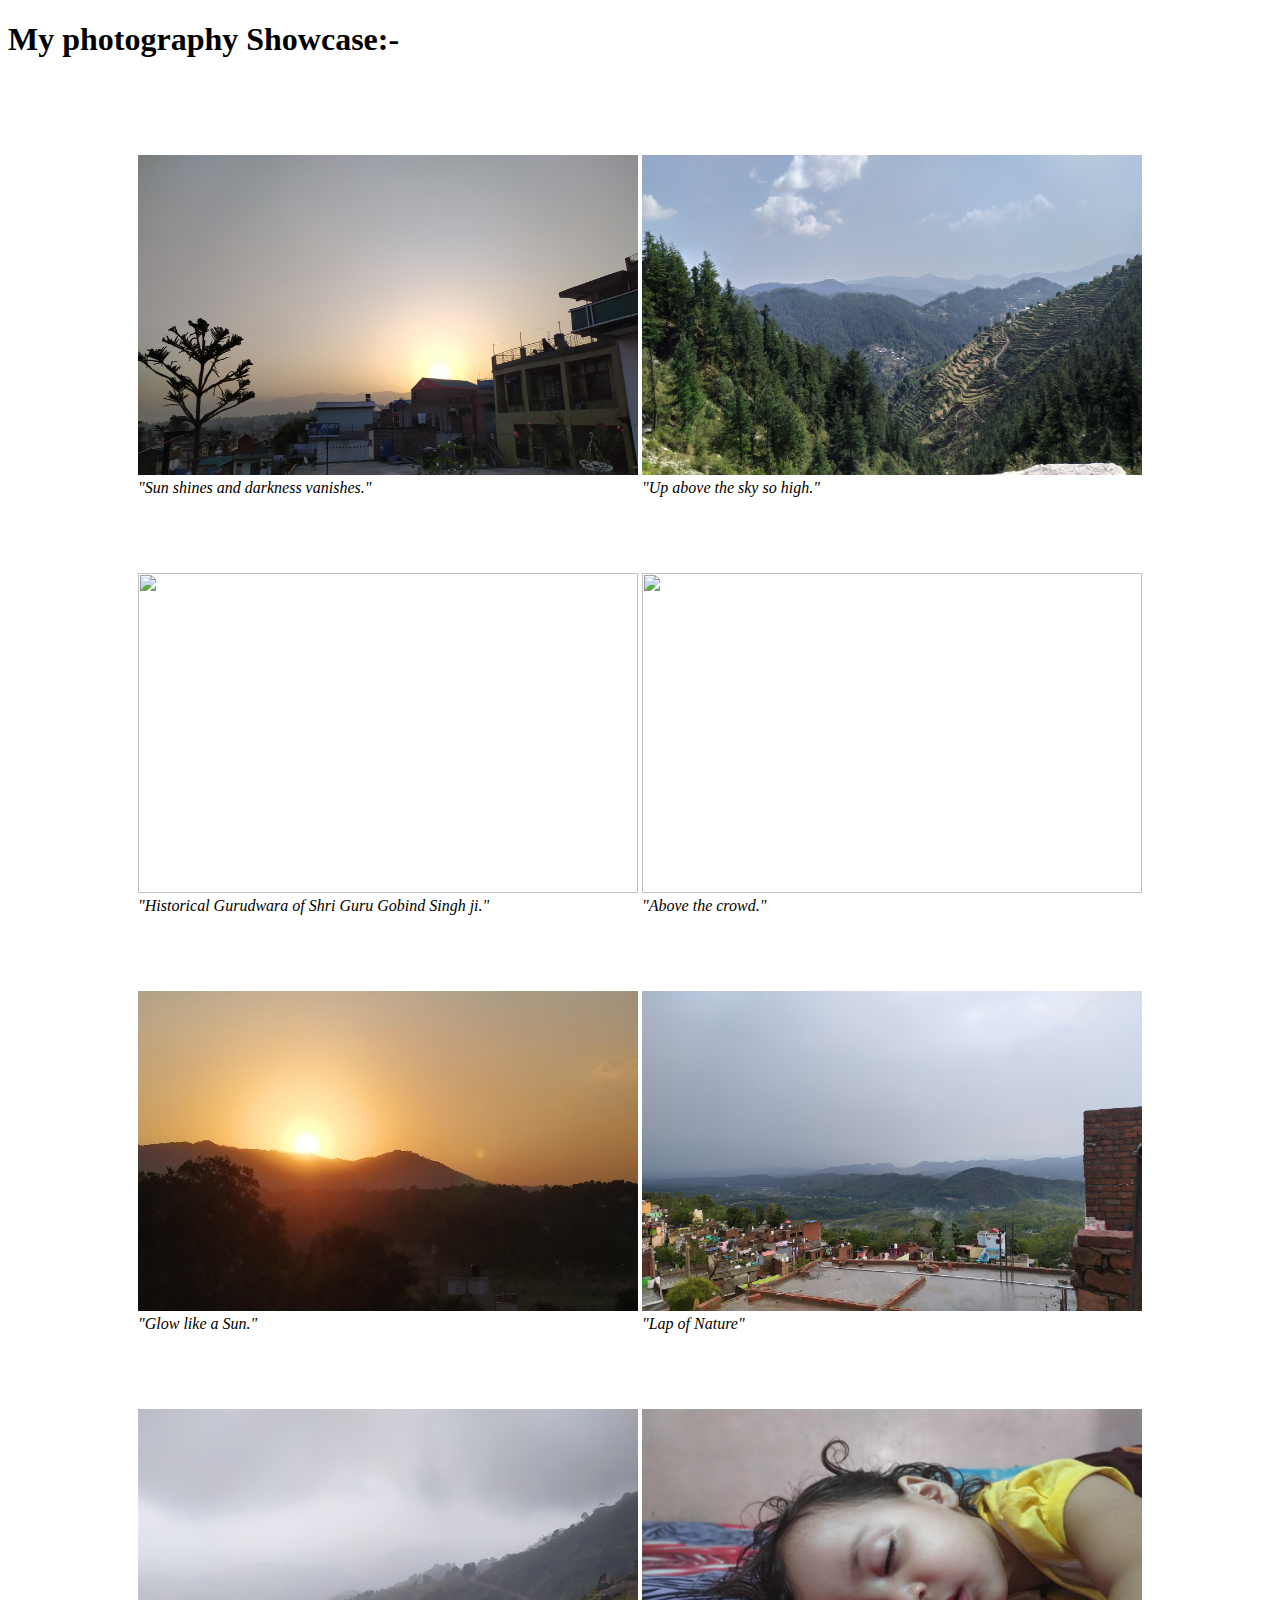
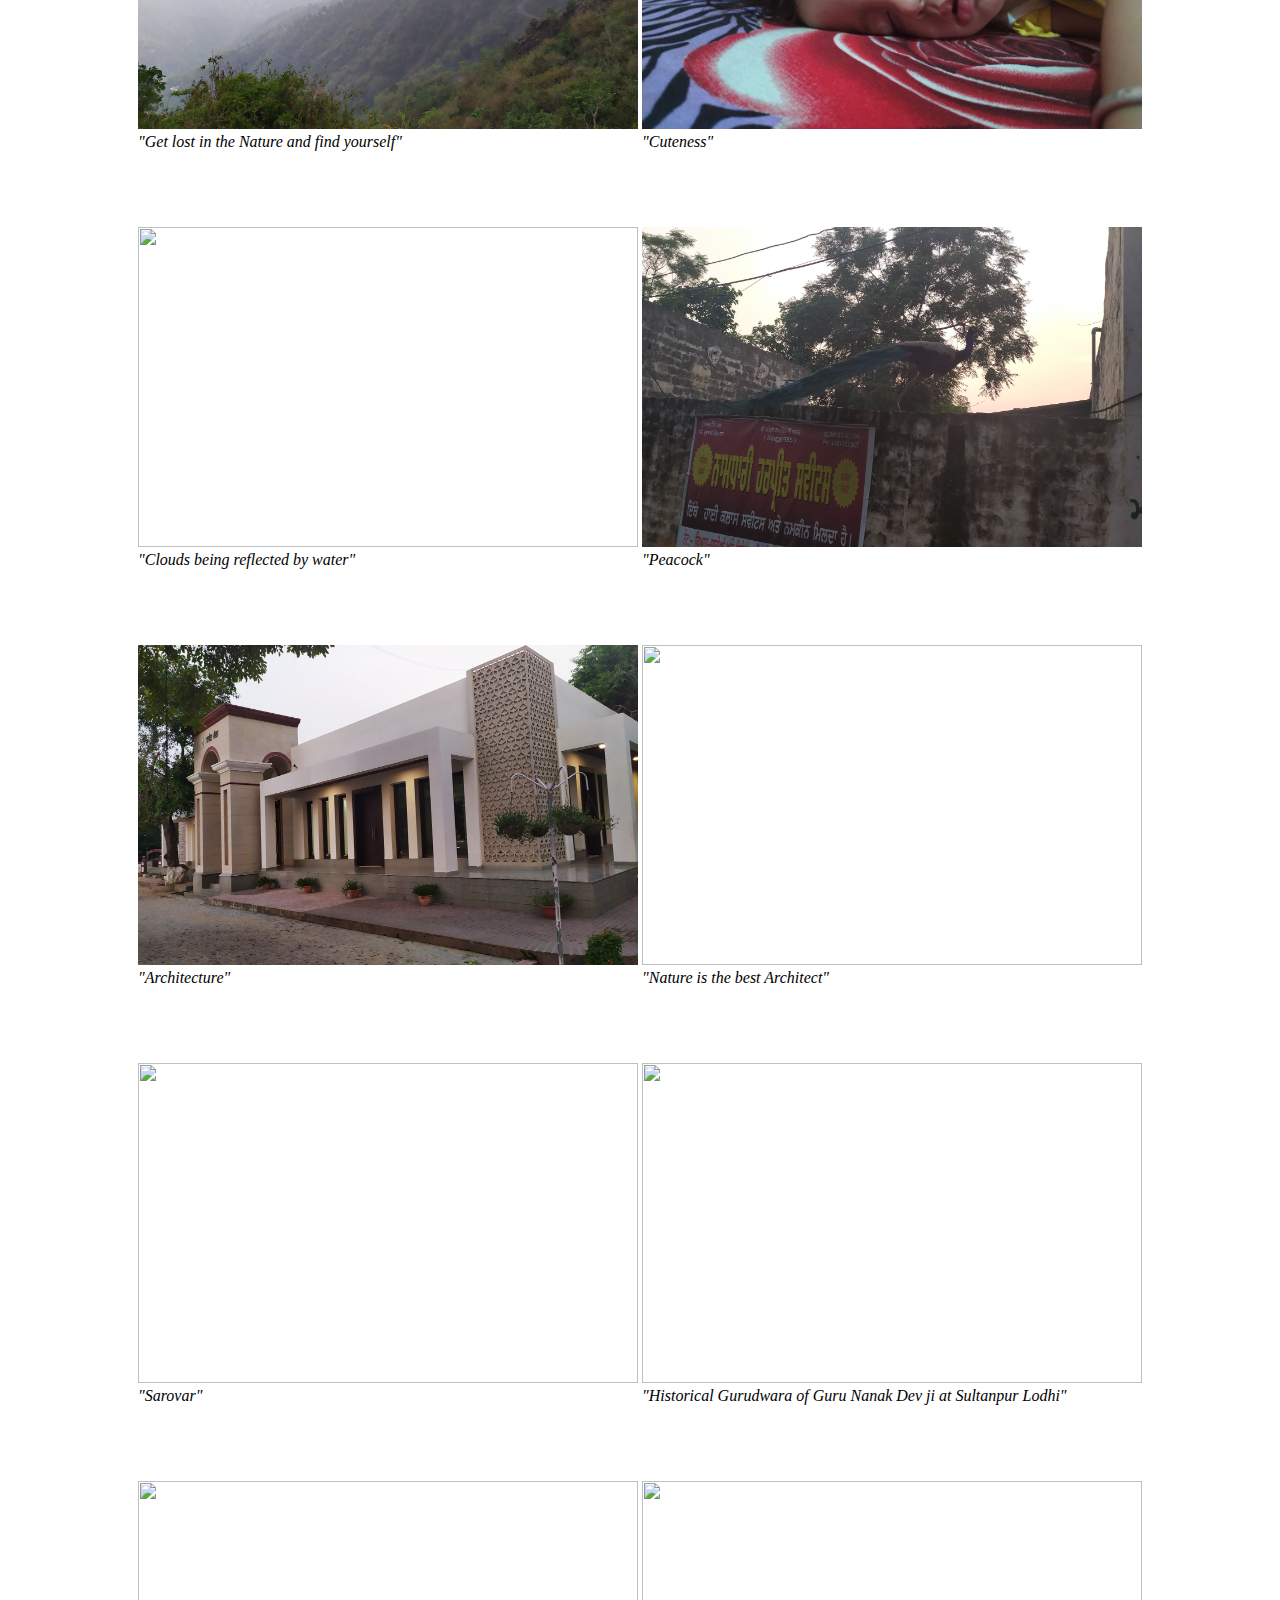
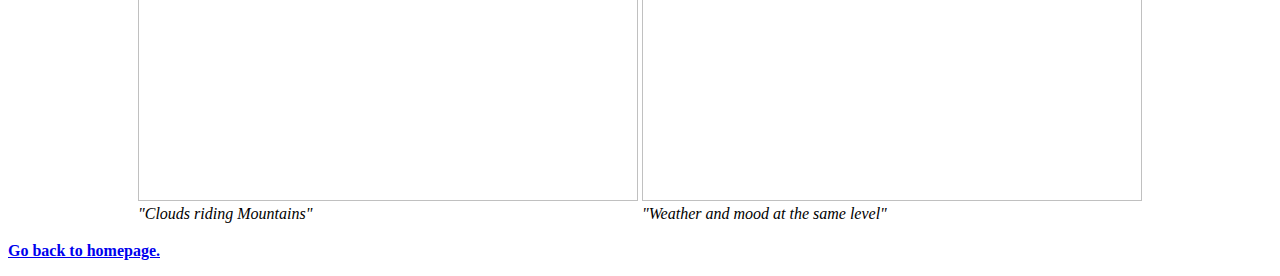
==== photography.html @ a8e8a14c "Add files via upload" ====
<!DOCTYPE html>
<html lang="en" dir="ltr">
  <head>
    <meta charset="utf-8">
    <title>photography</title>
  </head>
  <body>
    <h1>My photography Showcase:-</h1>
    <table align="center">
      <tr>
        <td>
          <br><br><br><br><img src="photography\IMG_20190614_054447.jpg" alt="" height="320" width="500"><br><em>"Sun shines and darkness vanishes."</em>
        </td>
        <td>
          <br><br><br><br><img src="photography\IMG_20190616_150940.jpg" alt="" height="320" width="500"><br><em>"Up above the sky so high."</em>
        </td>
      </tr>
      <tr>
        <td>
          <br><br><br><br><img src="photography\IMG_20190617_133935.jpg" alt="" height="320" width="500"><br><em>"Historical Gurudwara of Shri Guru Gobind Singh ji."</em>
        </td>
      <td>
        <br><br><br><br><img src="photography\IMG_20190621_160744.jpg" alt="" height="320" width="500"><br><em>"Above the crowd."</em>
      </td>
      </tr>
      <tr>
        <td><br><br><br><br><img src="photography\IMG_20190628_185431.jpg" alt="" height="320" width="500"><br><em>"Glow like a Sun."</em></td>
        <td><br><br><br><br><img src="photography\IMG_20190706_161333.jpg" alt="" height="320" width="500"><br><em>"Lap of Nature"</em></td>
      </tr>
      <tr>
        <td><br><br><br><br><img src="photography\IMG_20190708_144854.jpg" alt="" height="320" width="500"><br><em>"Get lost in the Nature and find yourself"</em></td>
        <td><br><br><br><br><img src="photography\IMG_20190710_123052.jpg" alt="" height="320" width="500"><br><em>"Cuteness"</em></td>
      </tr>
      <tr>
        <td><br><br><br><br><img src="photography\1.jpg" alt="" height="320" width="500"><br><em>"Clouds being reflected by water"</em></td>
        <td><br><br><br><br><img src="photography\3.jpg" alt="" height="320" width="500"><br><em>"Peacock"</em></td>
      </tr>
      <tr>
        <td><br><br><br><br><img src="photography\4.jpg" alt="" height="320" width="500"><br><em>"Architecture"</em></td>
        <td><br><br><br><br><img src="photography\10.jpg" alt="" height="320" width="500"><br><em>"Nature is the best Architect"</td>
      </tr>
      <tr>
        <td><br><br><br><br><img src="photography\5.jpg" alt="" height="320" width="500"><br><em>"Sarovar"</em></td>
        <td><br><br><br><br><img src="photography\6.jpg" alt="" height="320" width="500"><br><em>"Historical Gurudwara of Guru Nanak Dev ji at Sultanpur Lodhi"</em></td>
      </tr>
      <tr>
        <td><br><br><br><br><img src="photography\7.jpg" alt="" height="320" width="500"><br><em>"Clouds riding Mountains"</em></td>
        <td><br><br><br><br><img src="photography\9.jpg" alt="" height="320" width="500"><br><em>"Weather and mood at the same level"</em></td>
      </tr>

    </table>
    <p><b> <a href="index.html">Go back to homepage.</a> </b></p>
  </body>
</html>
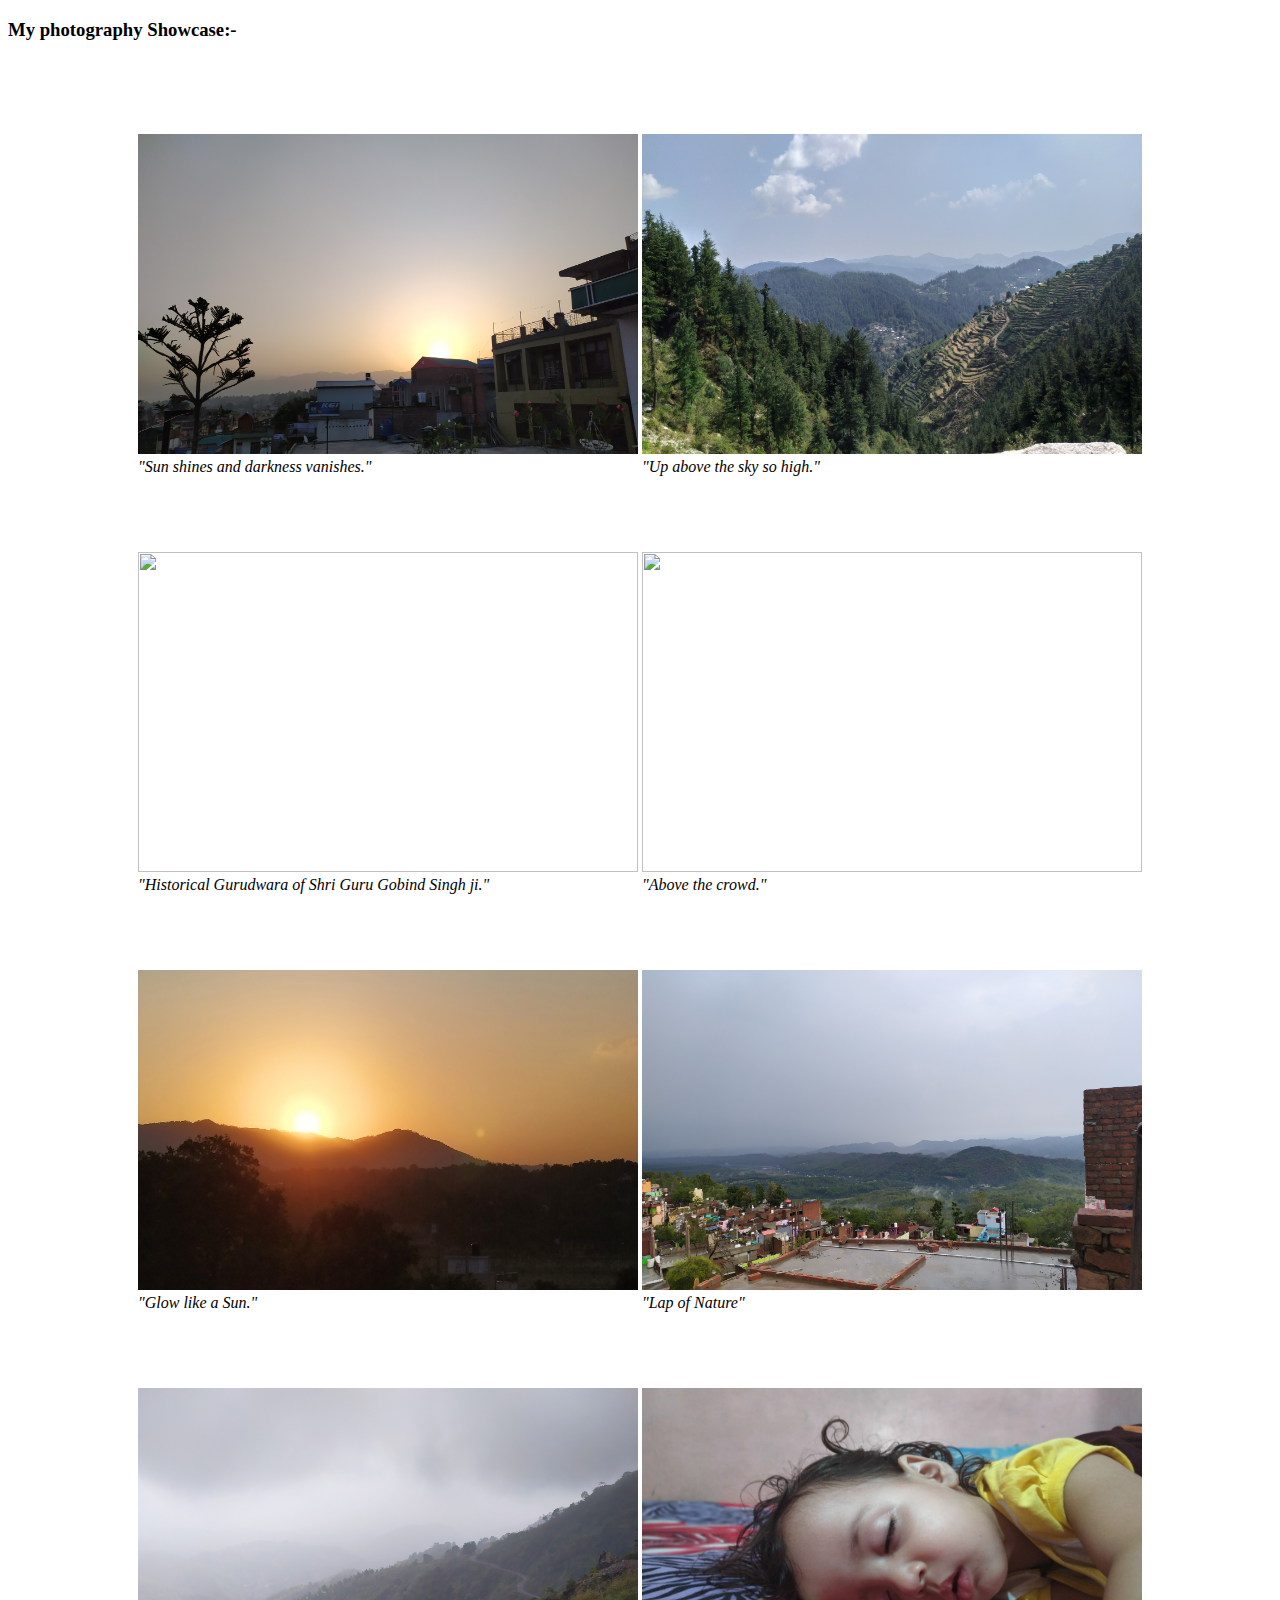
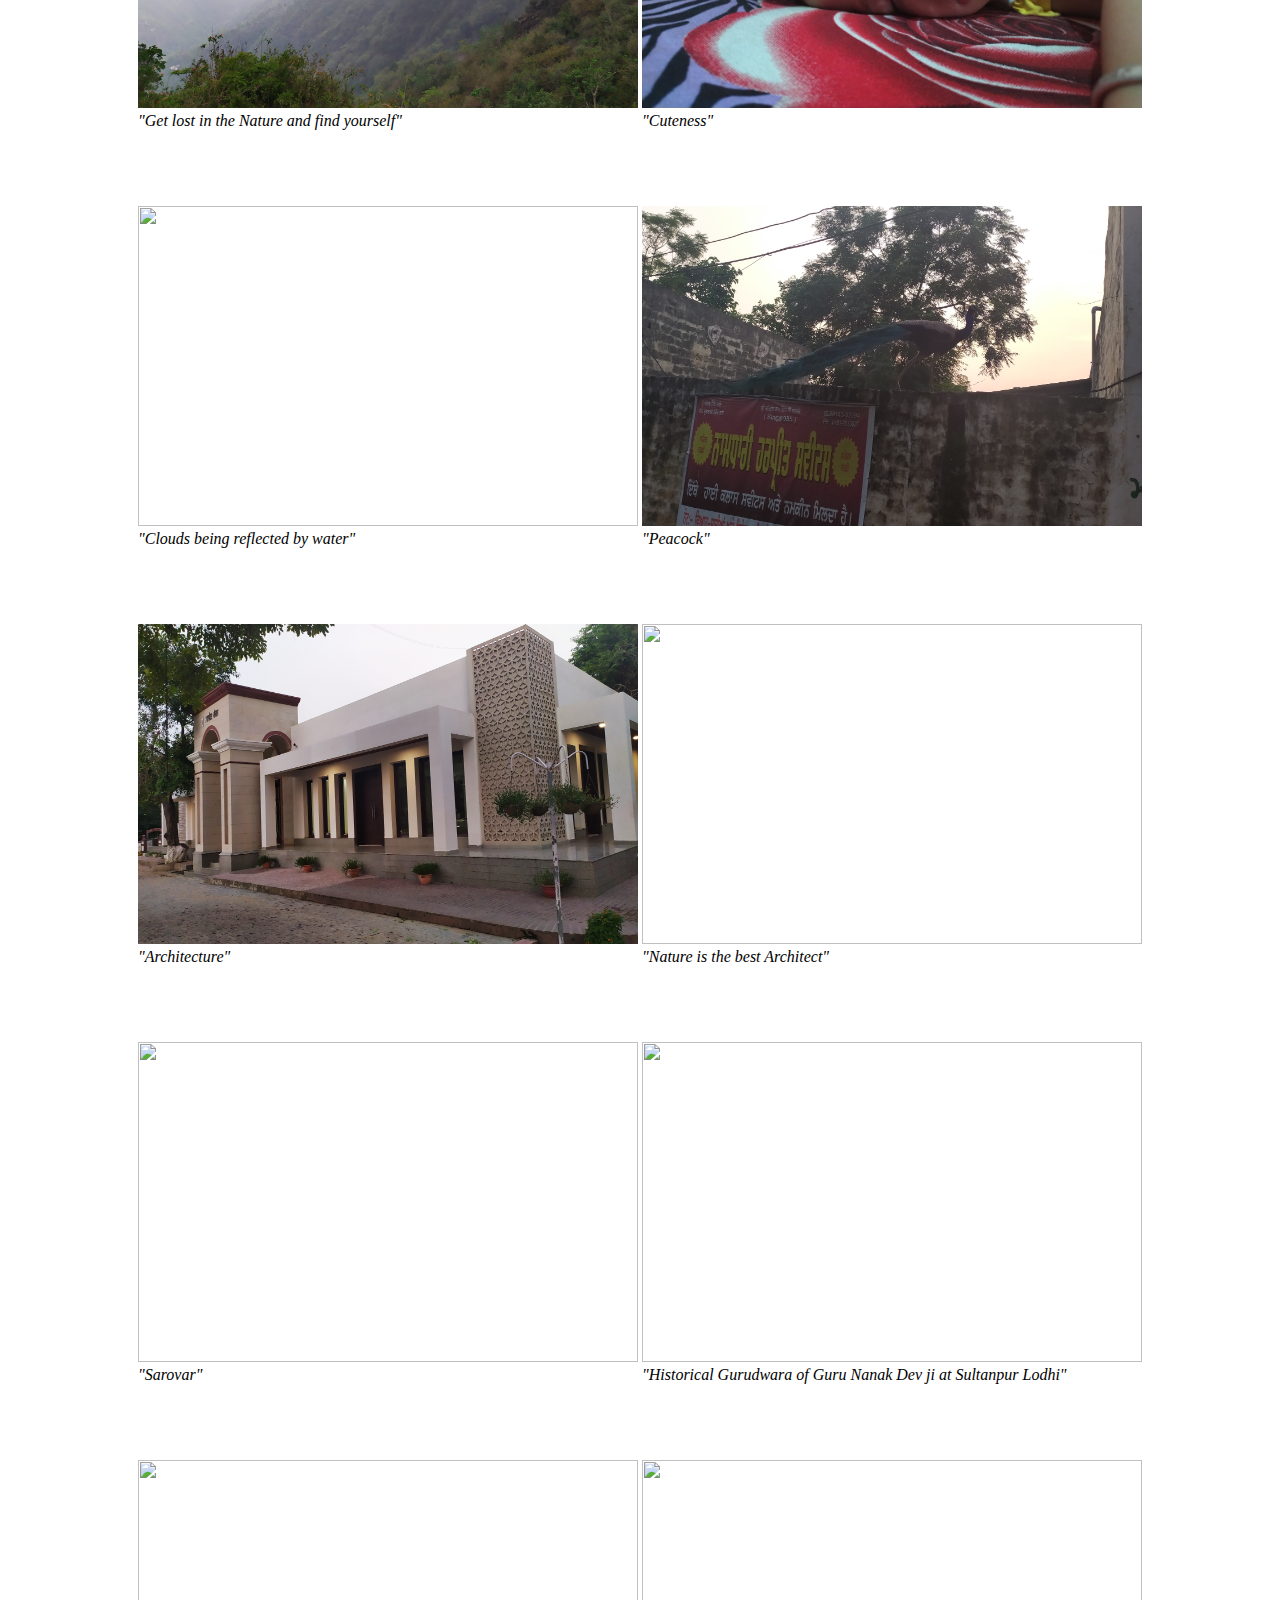
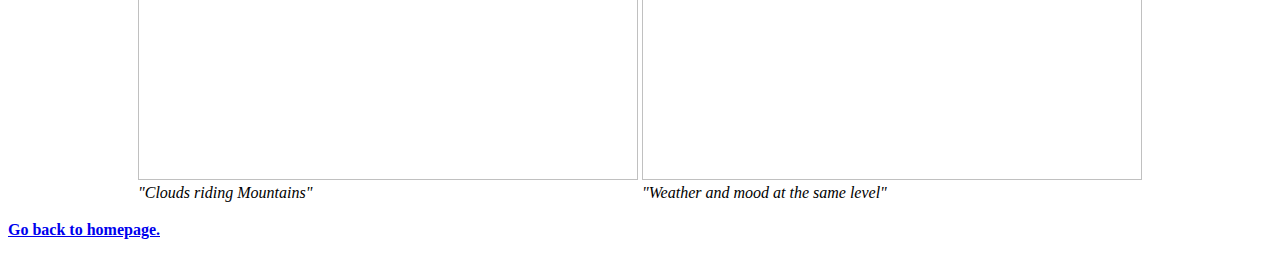
==== commit 938600d2: "Update photography.html" ====
--- a/photography.html
+++ b/photography.html
@@ -2,10 +2,11 @@
 <html lang="en" dir="ltr">
   <head>
     <meta charset="utf-8">
+    <link rel="stylesheet" href="css/index.css">
     <title>photography</title>
   </head>
   <body>
-    <h1>My photography Showcase:-</h1>
+    <h3>My photography Showcase:-</h3>
     <table align="center">
       <tr>
         <td>
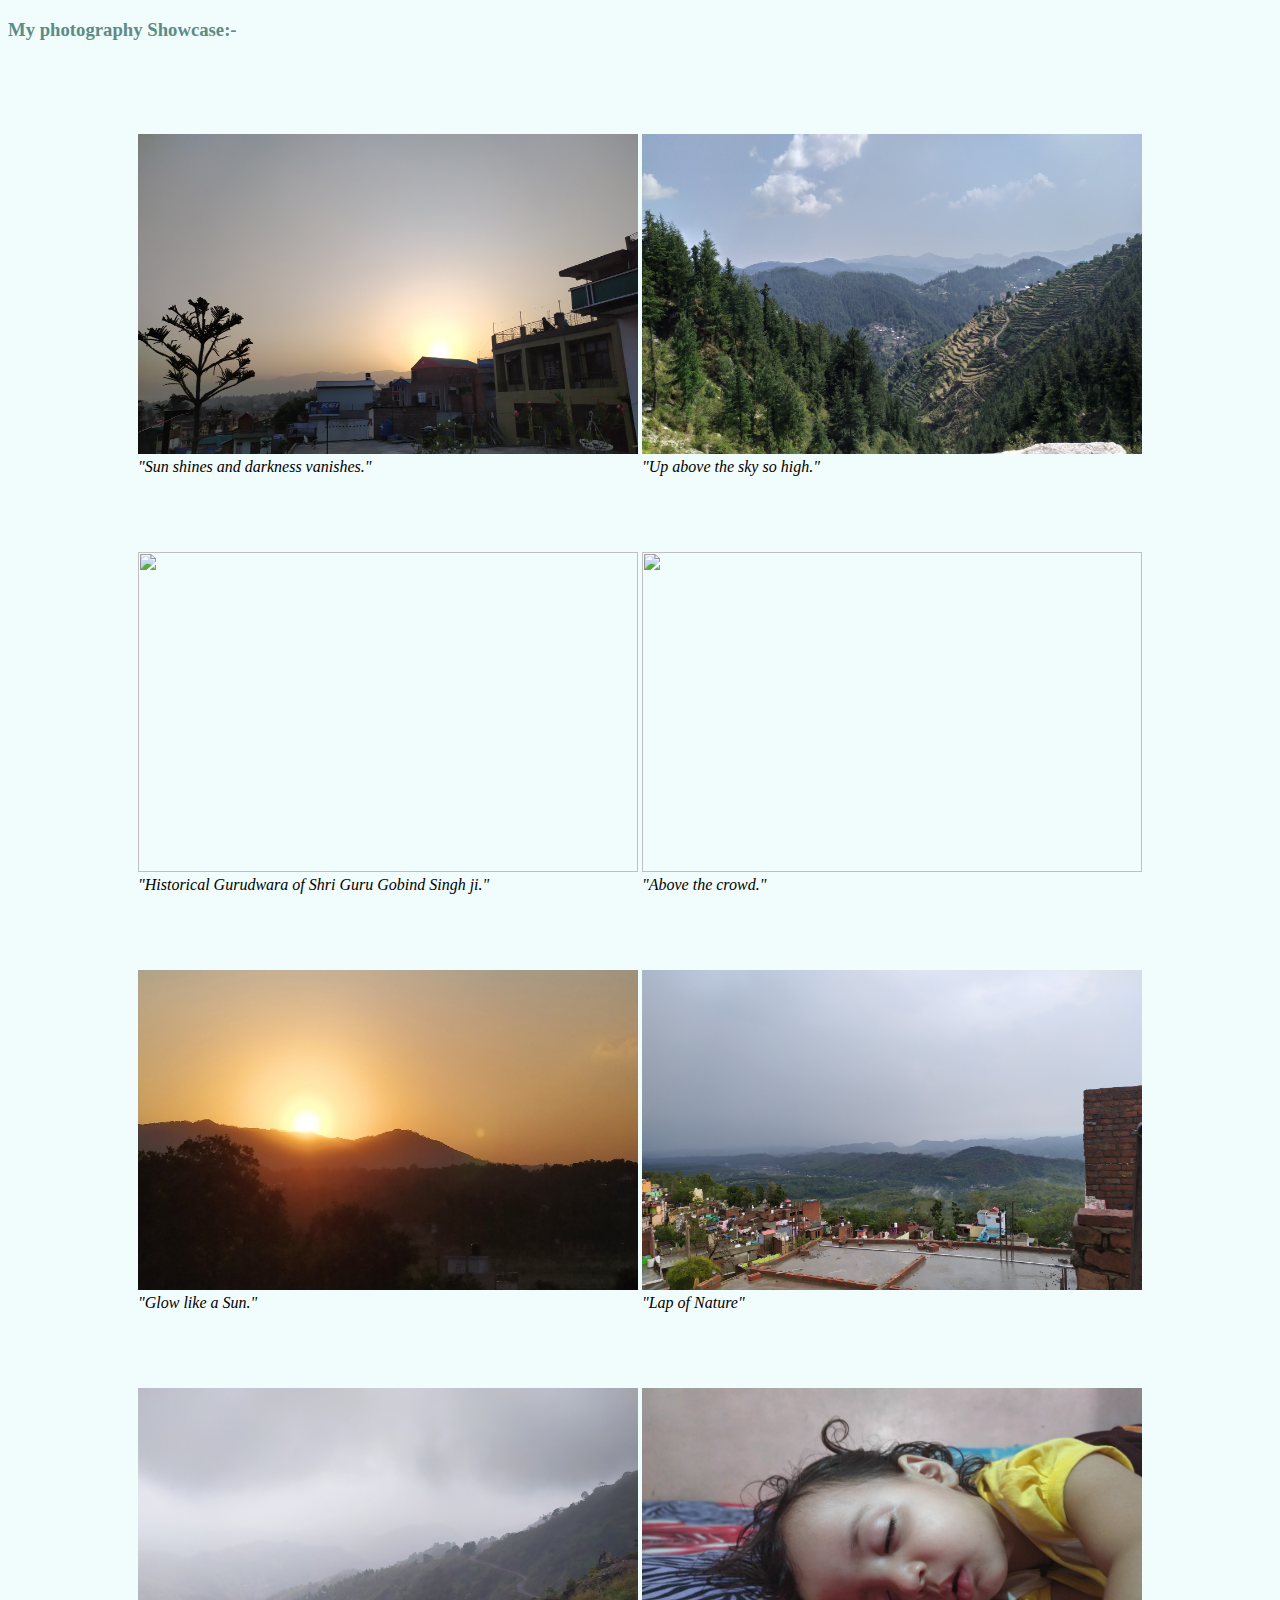
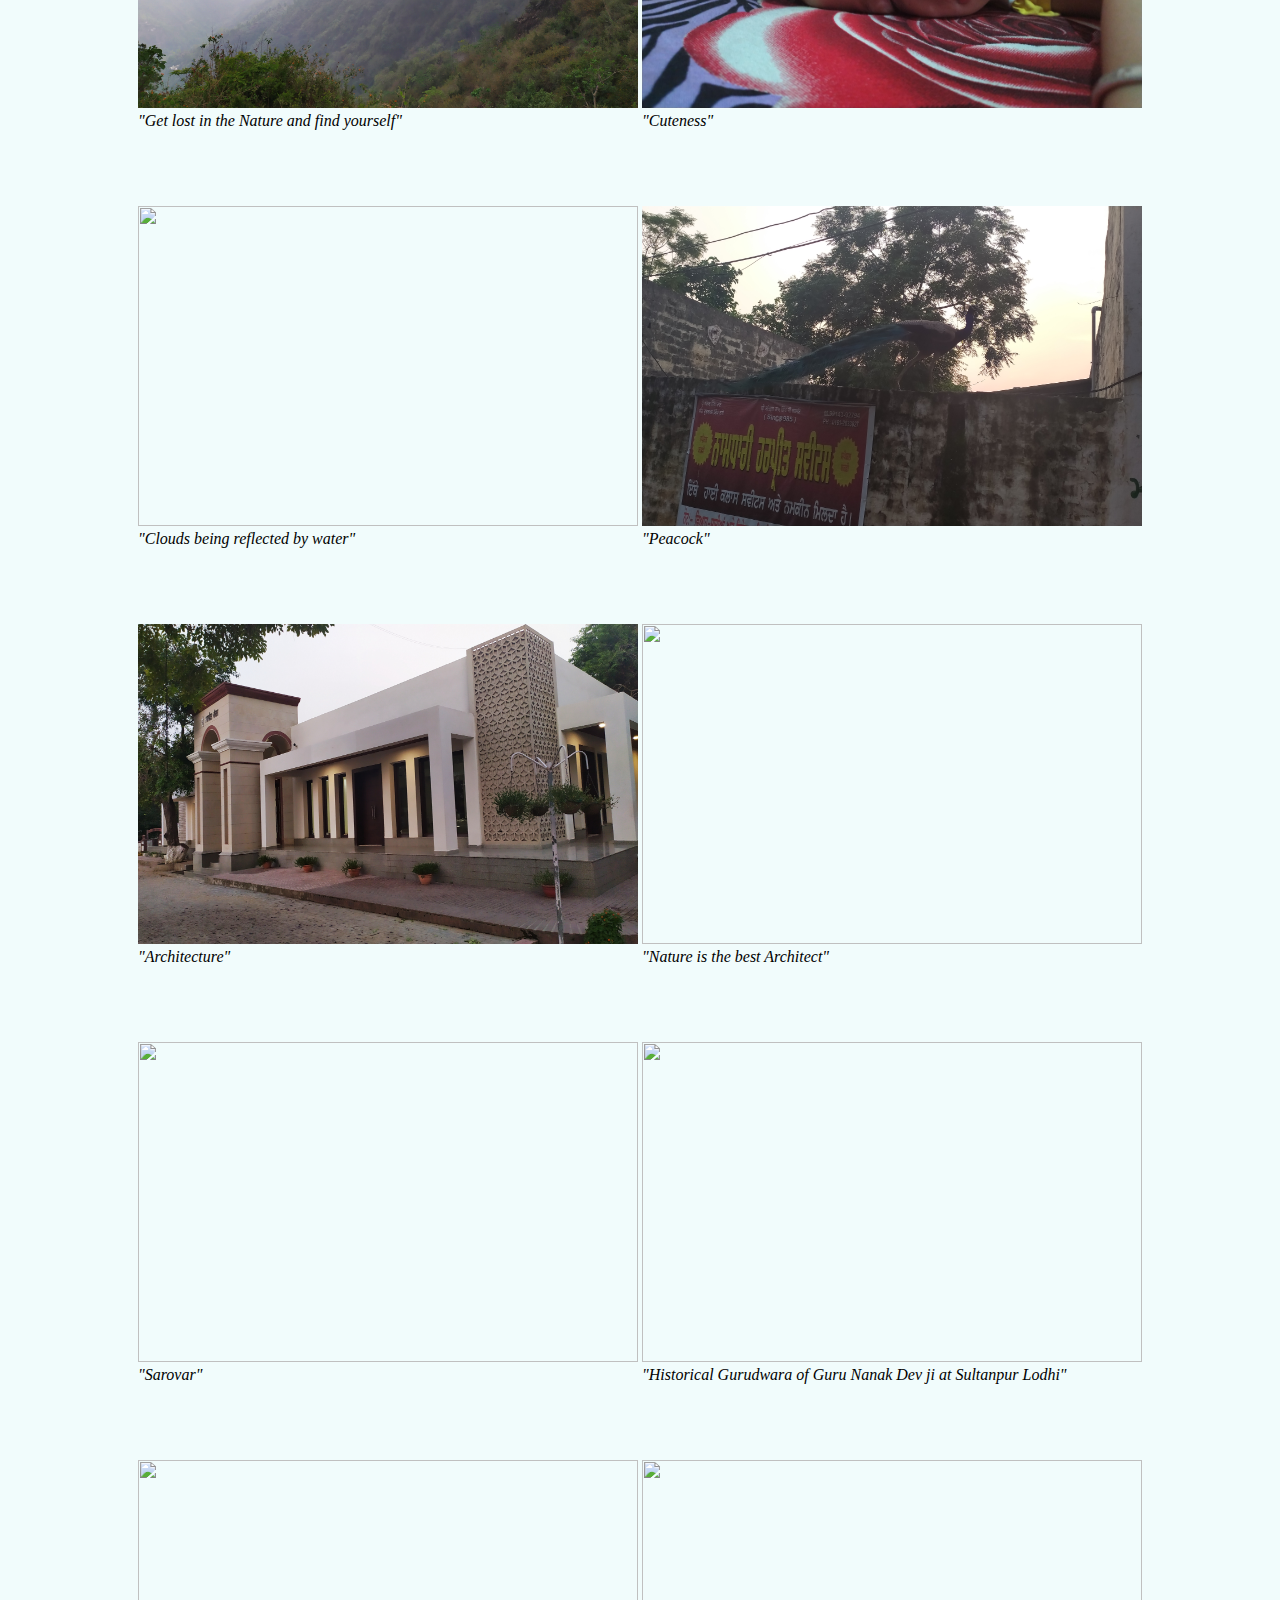
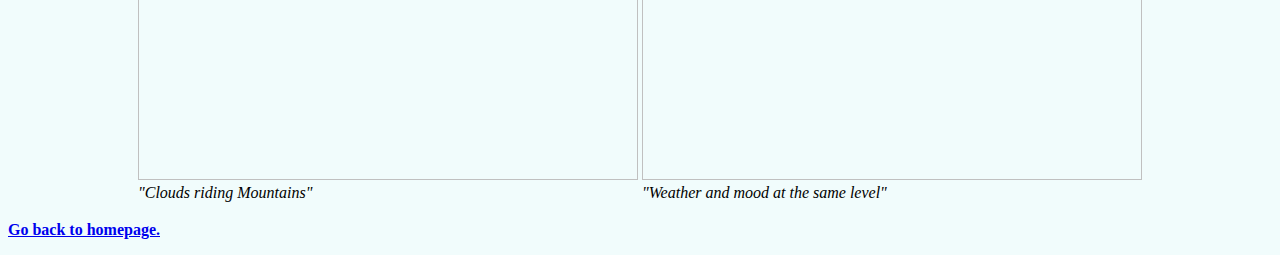
==== commit b5656ec9: "Update photography.html" ====
--- a/photography.html
+++ b/photography.html
@@ -2,7 +2,7 @@
 <html lang="en" dir="ltr">
   <head>
     <meta charset="utf-8">
-    <link rel="stylesheet" href="css/index.css">
+    <link rel="stylesheet" href="CSS/index.css">
     <title>photography</title>
   </head>
   <body>
--- a/CSS/index.css
+++ b/CSS/index.css
@@ -0,0 +1,20 @@
+
+hr{
+
+  border-style:none;
+  border-top-style: dotted;
+  border-width: 5px;
+  width: 5%;
+}
+body{
+  background-color: #f1fcfc;
+}
+.tab{
+  background-color: #5b8c85;
+}
+h3{
+  color: #5b8c85;
+}
+.tab{
+  color: #f1fcfc;
+}
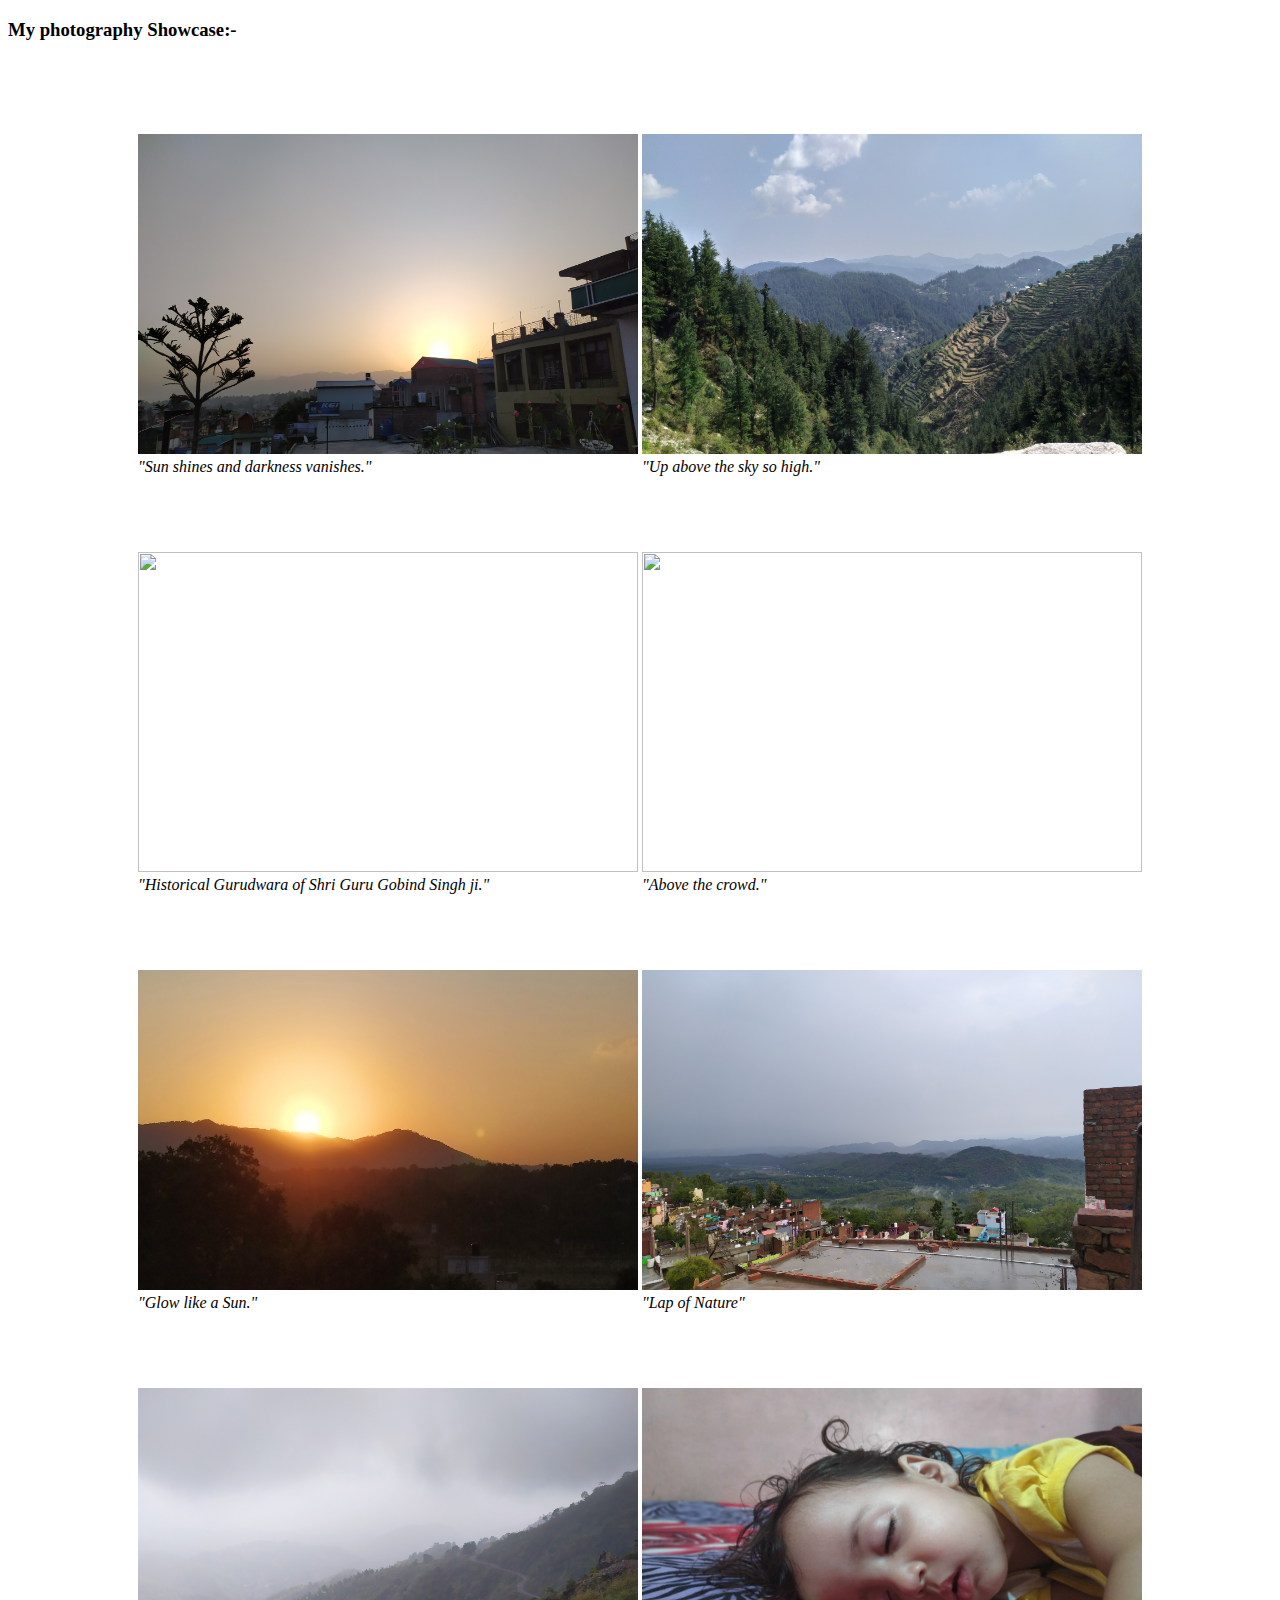
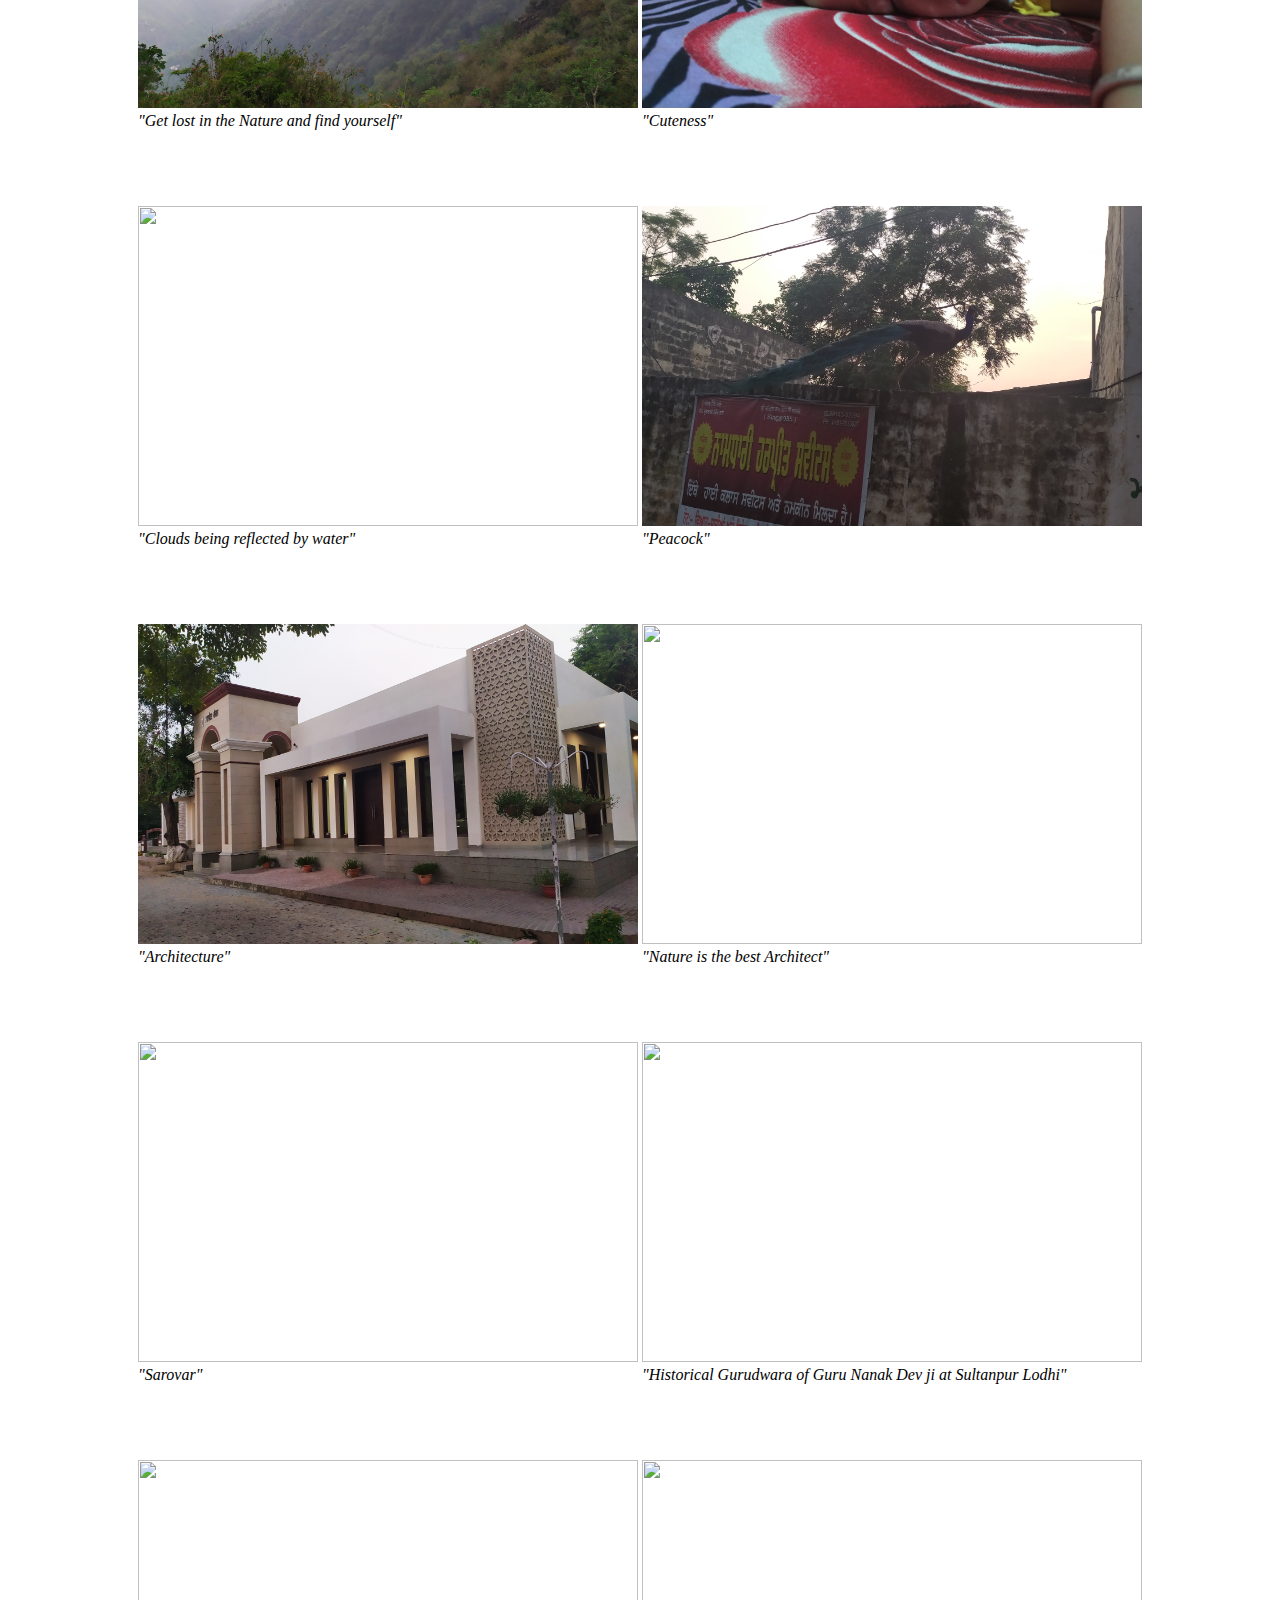
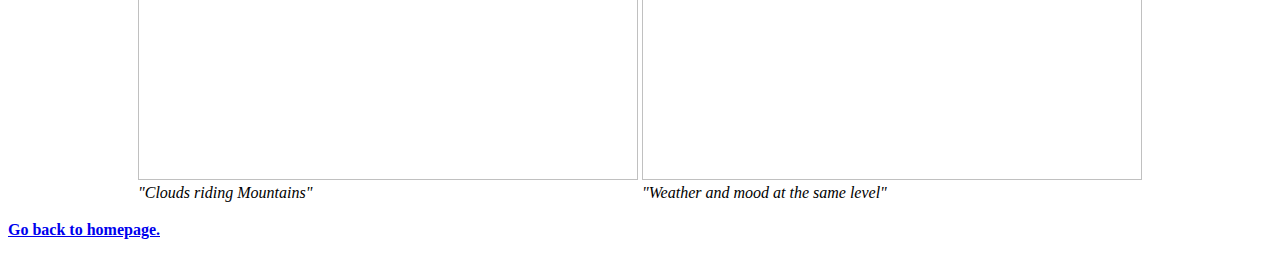
==== commit dcad0fa0: "new page added" ====
--- a/photography.html
+++ b/photography.html
@@ -2,7 +2,7 @@
 <html lang="en" dir="ltr">
   <head>
     <meta charset="utf-8">
-    <link rel="stylesheet" href="CSS/index.css">
+    <link rel="stylesheet" href="css/index.css">
     <title>photography</title>
   </head>
   <body>
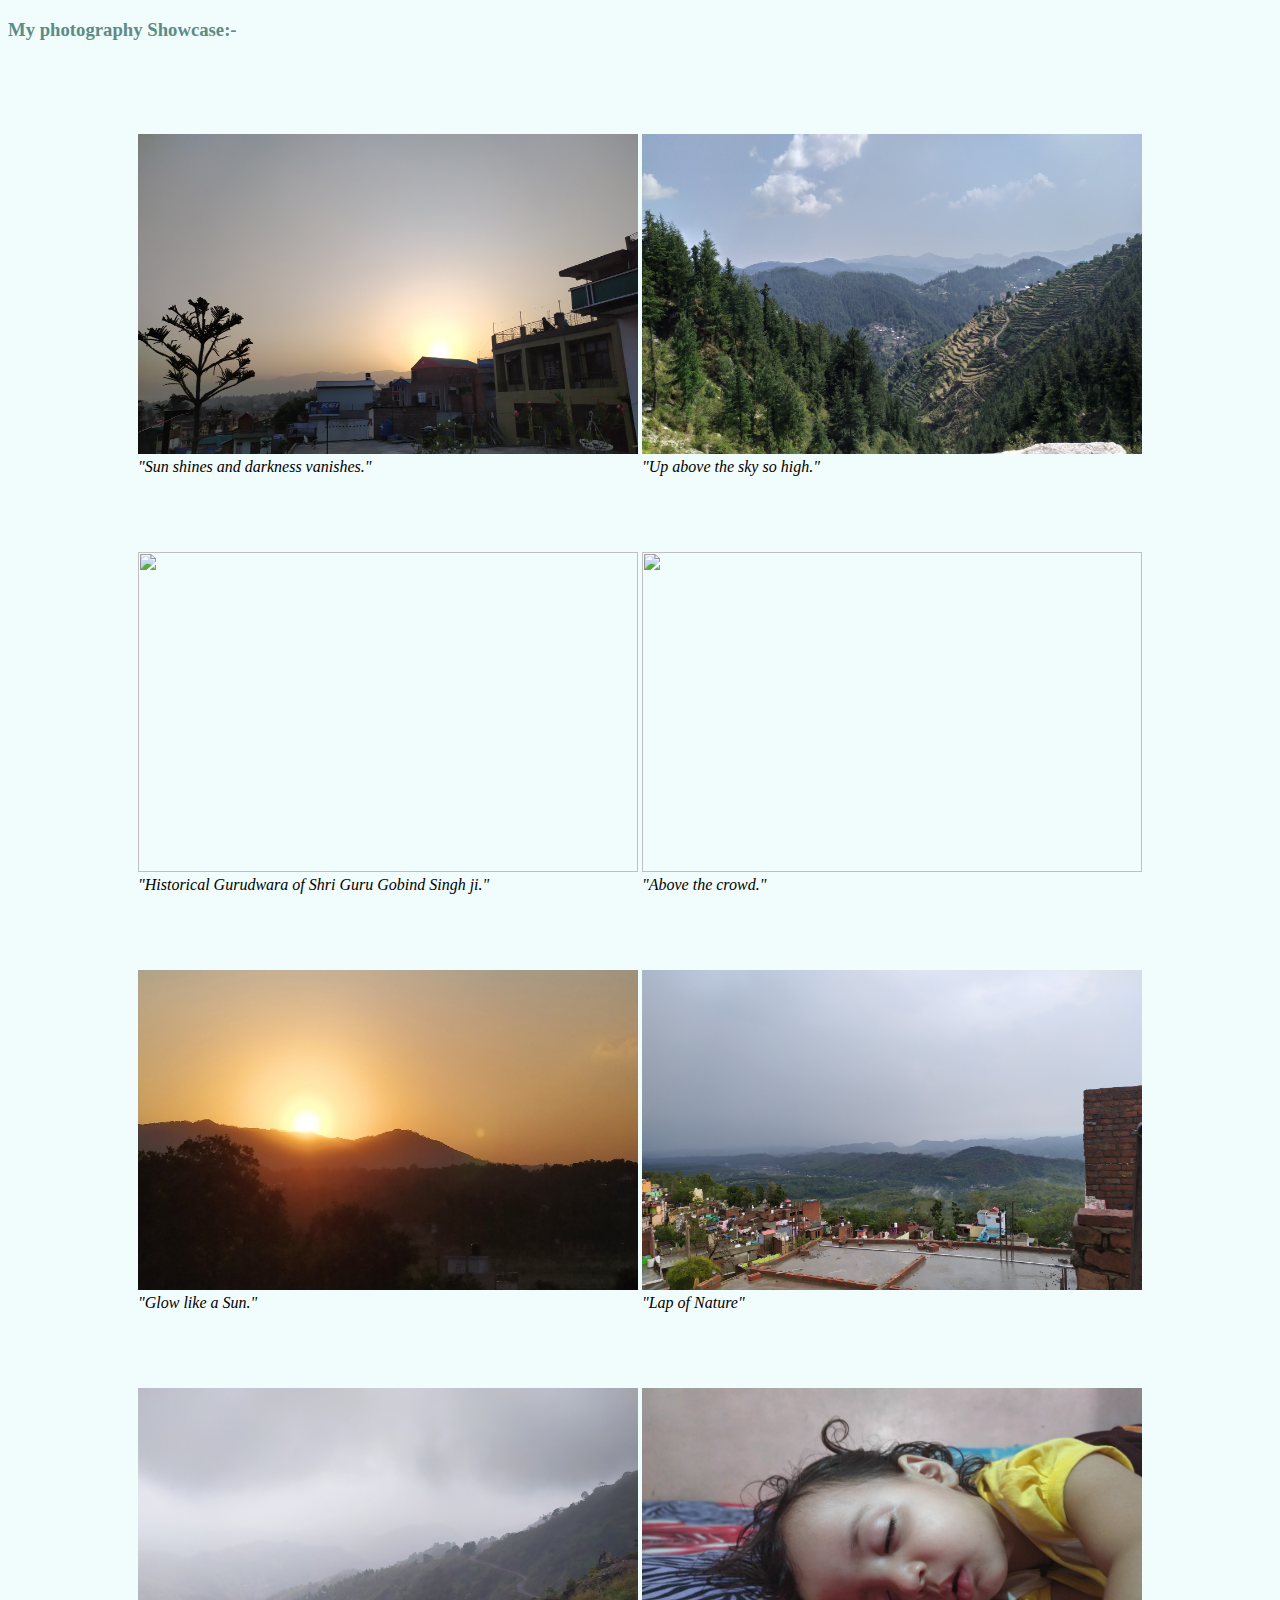
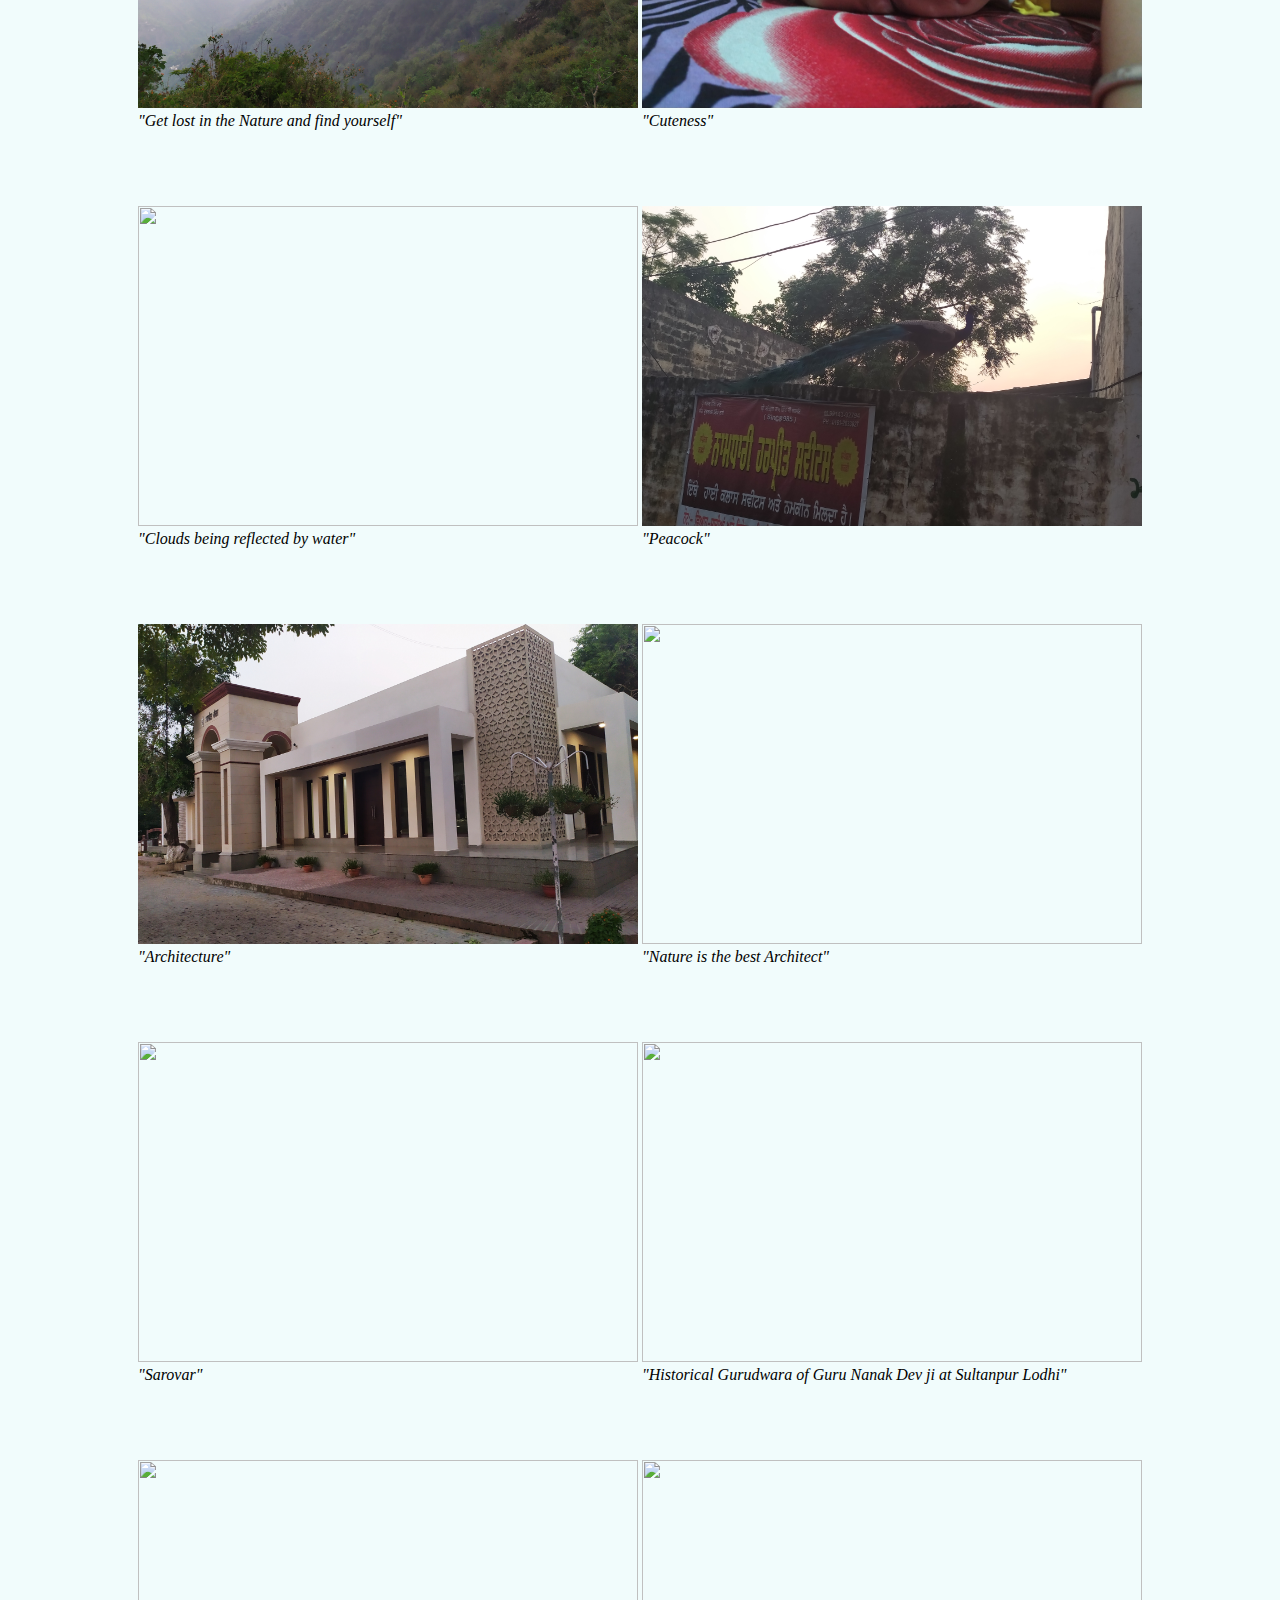
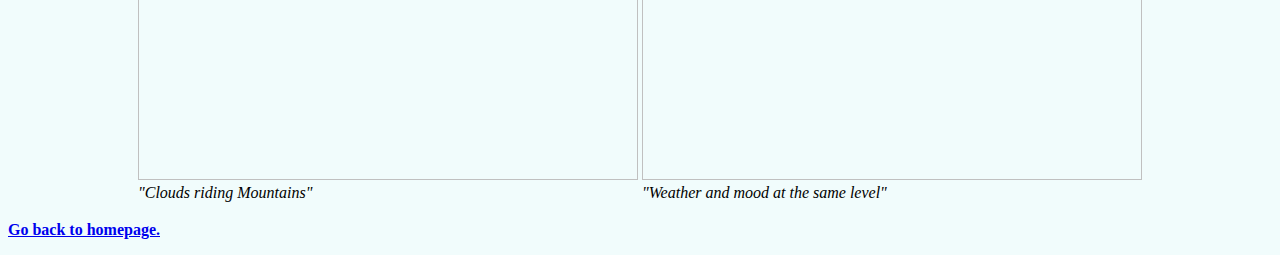
==== commit 54bdba3c: "Update photography.html" ====
--- a/photography.html
+++ b/photography.html
@@ -2,7 +2,7 @@
 <html lang="en" dir="ltr">
   <head>
     <meta charset="utf-8">
-    <link rel="stylesheet" href="css/index.css">
+    <link rel="stylesheet" href="CSS/index.css">
     <title>photography</title>
   </head>
   <body>
--- a/CSS/index.css
+++ b/CSS/index.css
@@ -0,0 +1,27 @@
+
+hr{
+
+  border-style:none;
+  border-top-style: dotted;
+  border-width: 5px;
+  width: 5%;
+}
+body{
+  background-color: #f1fcfc;
+}
+.tab{
+  background-color: #5b8c85;
+}
+h3{
+  color: #5b8c85;
+}
+.tab{
+  color: #f1fcfc;
+}
+.photoshop{
+ height: 50%;
+  width: 50%;
+}
+.profile{
+  border-radius: 100%;
+}
